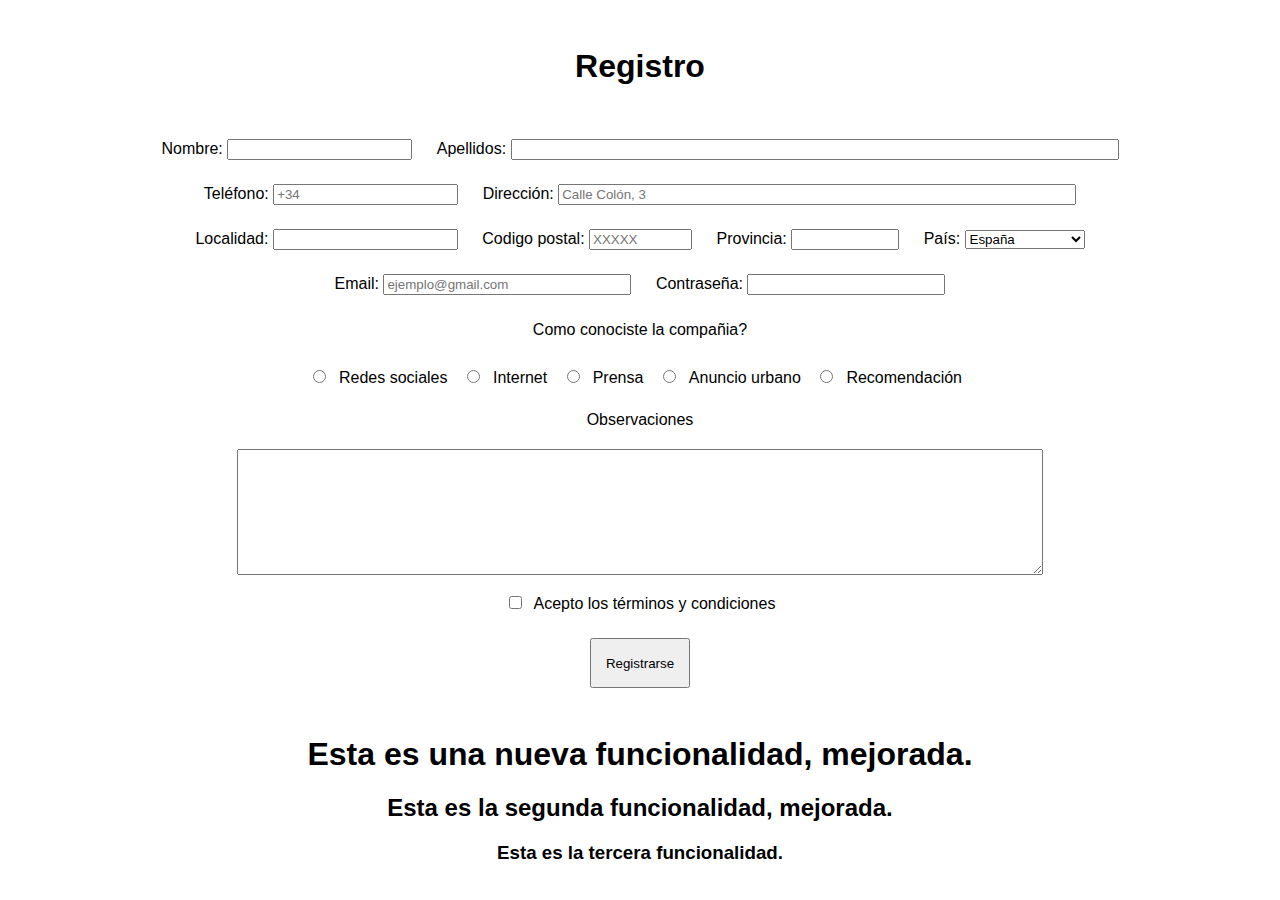
==== web_formulario/form1.html @ 785162e8 "Creación de la tercera funcionalidad" ====
<!DOCTYPE html>
<html lang="en">
<head>
    <meta charset="UTF-8">
    <meta http-equiv="X-UA-Compatible" content="IE=edge">
    <meta name="viewport" content="width=device-width, initial-scale=1.0">
    <link rel="stylesheet" href="estilos.css">
    <title>U1AE3</title>
</head>
<body>
    <h1>Registro</h1>
   
<div>

 <form>
   
        <label id="labelDesplazado">Nombre:
            <input name="nombre" type="text" required>
        </label>
        <label>Apellidos:
            <input id="apellidos" name="apellidos" type="text" required>    
        </label>
        <br>
        <label>Teléfono:
        <input maxlength="9" name="telefono" type="tel" placeholder="+34">
        </label>
        <label>Dirección: <input id="direccion" maxlength="255" type="text" placeholder="Calle Colón, 3"></label>
        <br>
        <label>Localidad: <input type="text" maxlenght="32"></label>
        <label>Codigo postal: <input id="cp" type="number" maxlength="5" placeholder="XXXXX"></label>
        <label>Provincia: <input id="provincia" type="text" maxlength="32"></label>
        <label>País: 
            <Select id ="pais" name="pais">
                <option value="AF">Afganistán</option>
                <option value="AL">Albania</option>
                <option value="DE">Alemania</option>
                <option value="AD">Andorra</option>
                <option value="AO">Angola</option>
                <option value="AI">Anguilla</option>
                <option value="AQ">Antártida</option>
                <option value="AG">Antigua y Barbuda</option>
                <option value="AN">Antillas Holandesas</option>
                <option value="SA">Arabia Saudí</option>
                <option value="DZ">Argelia</option>
                <option value="AR">Argentina</option>
                <option value="AM">Armenia</option>
                <option value="AW">Aruba</option>
                <option value="AU">Australia</option>
                <option value="AT">Austria</option>
                <option value="AZ">Azerbaiyán</option>
                <option value="BS">Bahamas</option>
                <option value="BH">Bahrein</option>
                <option value="BD">Bangladesh</option>
                <option value="BB">Barbados</option>
                <option value="BE">Bélgica</option>
                <option value="BZ">Belice</option>
                <option value="BJ">Benin</option>
                <option value="BM">Bermudas</option>
                <option value="BY">Bielorrusia</option>
                <option value="MM">Birmania</option>
                <option value="BO">Bolivia</option>
                <option value="BA">Bosnia y Herzegovina</option>
                <option value="BW">Botswana</option>
                <option value="BR">Brasil</option>
                <option value="BN">Brunei</option>
                <option value="BG">Bulgaria</option>
                <option value="BF">Burkina Faso</option>
                <option value="BI">Burundi</option>
                <option value="BT">Bután</option>
                <option value="CV">Cabo Verde</option>
                <option value="KH">Camboya</option>
                <option value="CM">Camerún</option>
                <option value="CA">Canadá</option>
                <option value="TD">Chad</option>
                <option value="CL">Chile</option>
                <option value="CN">China</option>
                <option value="CY">Chipre</option>
                <option value="VA">Ciudad del Vaticano (Santa Sede)</option>
                <option value="CO">Colombia</option>
                <option value="KM">Comores</option>
                <option value="CG">Congo</option>
                <option value="CD">Congo, República Democrática del</option>
                <option value="KR">Corea</option>
                <option value="KP">Corea del Norte</option>
                <option value="CI">Costa de Marfíl</option>
                <option value="CR">Costa Rica</option>
                <option value="HR">Croacia (Hrvatska)</option>
                <option value="CU">Cuba</option>
                <option value="DK">Dinamarca</option>
                <option value="DJ">Djibouti</option>
                <option value="DM">Dominica</option>
                <option value="EC">Ecuador</option>
                <option value="EG">Egipto</option>
                <option value="SV">El Salvador</option>
                <option value="AE">Emiratos Árabes Unidos</option>
                <option value="ER">Eritrea</option>
                <option value="SI">Eslovenia</option>
                <option value="ES" selected>España</option>
                <option value="US">Estados Unidos</option>
                <option value="EE">Estonia</option>
                <option value="ET">Etiopía</option>
                <option value="FJ">Fiji</option>
                <option value="PH">Filipinas</option>
                <option value="FI">Finlandia</option>
                <option value="FR">Francia</option>
                <option value="GA">Gabón</option>
                <option value="GM">Gambia</option>
                <option value="GE">Georgia</option>
                <option value="GH">Ghana</option>
                <option value="GI">Gibraltar</option>
                <option value="GD">Granada</option>
                <option value="GR">Grecia</option>
                <option value="GL">Groenlandia</option>
                <option value="GP">Guadalupe</option>
                <option value="GU">Guam</option>
                <option value="GT">Guatemala</option>
                <option value="GY">Guayana</option>
                <option value="GF">Guayana Francesa</option>
                <option value="GN">Guinea</option>
                <option value="GQ">Guinea Ecuatorial</option>
                <option value="GW">Guinea-Bissau</option>
                <option value="HT">Haití</option>
                <option value="HN">Honduras</option>
                <option value="HU">Hungría</option>
                <option value="IN">India</option>
                <option value="ID">Indonesia</option>
                <option value="IQ">Irak</option>
                <option value="IR">Irán</option>
                <option value="IE">Irlanda</option>
                <option value="BV">Isla Bouvet</option>
                <option value="CX">Isla de Christmas</option>
                <option value="IS">Islandia</option>
                <option value="KY">Islas Caimán</option>
                <option value="CK">Islas Cook</option>
                <option value="CC">Islas de Cocos o Keeling</option>
                <option value="FO">Islas Faroe</option>
                <option value="HM">Islas Heard y McDonald</option>
                <option value="FK">Islas Malvinas</option>
                <option value="MP">Islas Marianas del Norte</option>
                <option value="MH">Islas Marshall</option>
                <option value="UM">Islas menores de Estados Unidos</option>
                <option value="PW">Islas Palau</option>
                <option value="SB">Islas Salomón</option>
                <option value="SJ">Islas Svalbard y Jan Mayen</option>
                <option value="TK">Islas Tokelau</option>
                <option value="TC">Islas Turks y Caicos</option>
                <option value="VI">Islas Vírgenes (EEUU)</option>
                <option value="VG">Islas Vírgenes (Reino Unido)</option>
                <option value="WF">Islas Wallis y Futuna</option>
                <option value="IL">Israel</option>
                <option value="IT">Italia</option>
                <option value="JM">Jamaica</option>
                <option value="JP">Japón</option>
                <option value="JO">Jordania</option>
                <option value="KZ">Kazajistán</option>
                <option value="KE">Kenia</option>
                <option value="KG">Kirguizistán</option>
                <option value="KI">Kiribati</option>
                <option value="KW">Kuwait</option>
                <option value="LA">Laos</option>
                <option value="LS">Lesotho</option>
                <option value="LV">Letonia</option>
                <option value="LB">Líbano</option>
                <option value="LR">Liberia</option>
                <option value="LY">Libia</option>
                <option value="LI">Liechtenstein</option>
                <option value="LT">Lituania</option>
                <option value="LU">Luxemburgo</option>
                <option value="MK">Macedonia, Ex-República Yugoslava de</option>
                <option value="MG">Madagascar</option>
                <option value="MY">Malasia</option>
                <option value="MW">Malawi</option>
                <option value="MV">Maldivas</option>
                <option value="ML">Malí</option>
                <option value="MT">Malta</option>
                <option value="MA">Marruecos</option>
                <option value="MQ">Martinica</option>
                <option value="MU">Mauricio</option>
                <option value="MR">Mauritania</option>
                <option value="YT">Mayotte</option>
                <option value="MX">México</option>
                <option value="FM">Micronesia</option>
                <option value="MD">Moldavia</option>
                <option value="MC">Mónaco</option>
                <option value="MN">Mongolia</option>
                <option value="MS">Montserrat</option>
                <option value="MZ">Mozambique</option>
                <option value="NA">Namibia</option>
                <option value="NR">Nauru</option>
                <option value="NP">Nepal</option>
                <option value="NI">Nicaragua</option>
                <option value="NE">Níger</option>
                <option value="NG">Nigeria</option>
                <option value="NU">Niue</option>
                <option value="NF">Norfolk</option>
                <option value="NO">Noruega</option>
                <option value="NC">Nueva Caledonia</option>
                <option value="NZ">Nueva Zelanda</option>
                <option value="OM">Omán</option>
                <option value="NL">Países Bajos</option>
                <option value="PA">Panamá</option>
                <option value="PG">Papúa Nueva Guinea</option>
                <option value="PK">Paquistán</option>
                <option value="PY">Paraguay</option>
                <option value="PE">Perú</option>
                <option value="PN">Pitcairn</option>
                <option value="PF">Polinesia Francesa</option>
                <option value="PL">Polonia</option>
                <option value="PT">Portugal</option>
                <option value="PR">Puerto Rico</option>
                <option value="QA">Qatar</option>
                <option value="UK">Reino Unido</option>
                <option value="CF">República Centroafricana</option>
                <option value="CZ">República Checa</option>
                <option value="ZA">República de Sudáfrica</option>
                <option value="DO">República Dominicana</option>
                <option value="SK">República Eslovaca</option>
                <option value="RE">Reunión</option>
                <option value="RW">Ruanda</option>
                <option value="RO">Rumania</option>
                <option value="RU">Rusia</option>
                <option value="EH">Sahara Occidental</option>
                <option value="KN">Saint Kitts y Nevis</option>
                <option value="WS">Samoa</option>
                <option value="AS">Samoa Americana</option>
                <option value="SM">San Marino</option>
                <option value="VC">San Vicente y Granadinas</option>
                <option value="SH">Santa Helena</option>
                <option value="LC">Santa Lucía</option>
                <option value="ST">Santo Tomé y Príncipe</option>
                <option value="SN">Senegal</option>
                <option value="SC">Seychelles</option>
                <option value="SL">Sierra Leona</option>
                <option value="SG">Singapur</option>
                <option value="SY">Siria</option>
                <option value="SO">Somalia</option>
                <option value="LK">Sri Lanka</option>
                <option value="PM">St Pierre y Miquelon</option>
                <option value="SZ">Suazilandia</option>
                <option value="SD">Sudán</option>
                <option value="SE">Suecia</option>
                <option value="CH">Suiza</option>
                <option value="SR">Surinam</option>
                <option value="TH">Tailandia</option>
                <option value="TW">Taiwán</option>
                <option value="TZ">Tanzania</option>
                <option value="TJ">Tayikistán</option>
                <option value="TF">Territorios franceses del Sur</option>
                <option value="TP">Timor Oriental</option>
                <option value="TG">Togo</option>
                <option value="TO">Tonga</option>
                <option value="TT">Trinidad y Tobago</option>
                <option value="TN">Túnez</option>
                <option value="TM">Turkmenistán</option>
                <option value="TR">Turquía</option>
                <option value="TV">Tuvalu</option>
                <option value="UA">Ucrania</option>
                <option value="UG">Uganda</option>
                <option value="UY">Uruguay</option>
                <option value="UZ">Uzbekistán</option>
                <option value="VU">Vanuatu</option>
                <option value="VE">Venezuela</option>
                <option value="VN">Vietnam</option>
                <option value="YE">Yemen</option>
                <option value="YU">Yugoslavia</option>
                <option value="ZM">Zambia</option>
                <option value="ZW">Zimbabue</option>
            </Select>
        </label>
     <br>
        <label>Email: <input id="email" type="text" maxlength="255" placeholder="ejemplo@gmail.com" required></label>
        <label>Contraseña: <input id="contraseña" type="password" required></label>
     <br>
     <p>Como conociste la compañia?</p>
       <input name="comoConociste" type="radio"><label>Redes sociales</label>
       <input name="comoConociste" type="radio"><label>Internet</label>
       <input name="comoConociste" type="radio"><label>Prensa</label>
       <input name="comoConociste" type="radio"><label>Anuncio urbano</label>
       <input name="comoConociste" type="radio"><label>Recomendación</label>
   
    <br>
    <label>Observaciones</label>
    <br>
    <textarea id="observaciones"></textarea>
    <br>
    <label> <input type="checkbox"> &nbspAcepto los términos y condiciones</label>
    <br>
    <button>Registrarse</button>
    </form>

    <h1>Esta es una nueva funcionalidad, mejorada.</h1>
    <h2>Esta es la segunda funcionalidad, mejorada.</h2>
    <h3>Esta es la tercera funcionalidad.</h3>


</div>

</body>
</html>
---- web_formulario/estilos.css ----
body{

    text-align:center;
    font-family:Helvetica;

}

h1{

    margin-top:48px;

}

form{

    margin-top: 40px;

}

label{
    display: inline-block;
    margin-top:4px;
    text-align: right;
    padding: 10px;
   

}



#apellidos{

    width:600px;

}

#direccion{


    width:510px;

}

#cp{

width: 95px;

}

#pais{

    width: 120px;

}

#provincia{

    width: 100px;

}

#email{

    width: 240px;

}

#contraseña{

    width: 190px;

}

#observaciones{
    
    margin-top:10px;
    width: 800px;
    height: 120px;


}

button{

    margin-top:15px;
    height: 50px;
    width:100px

}
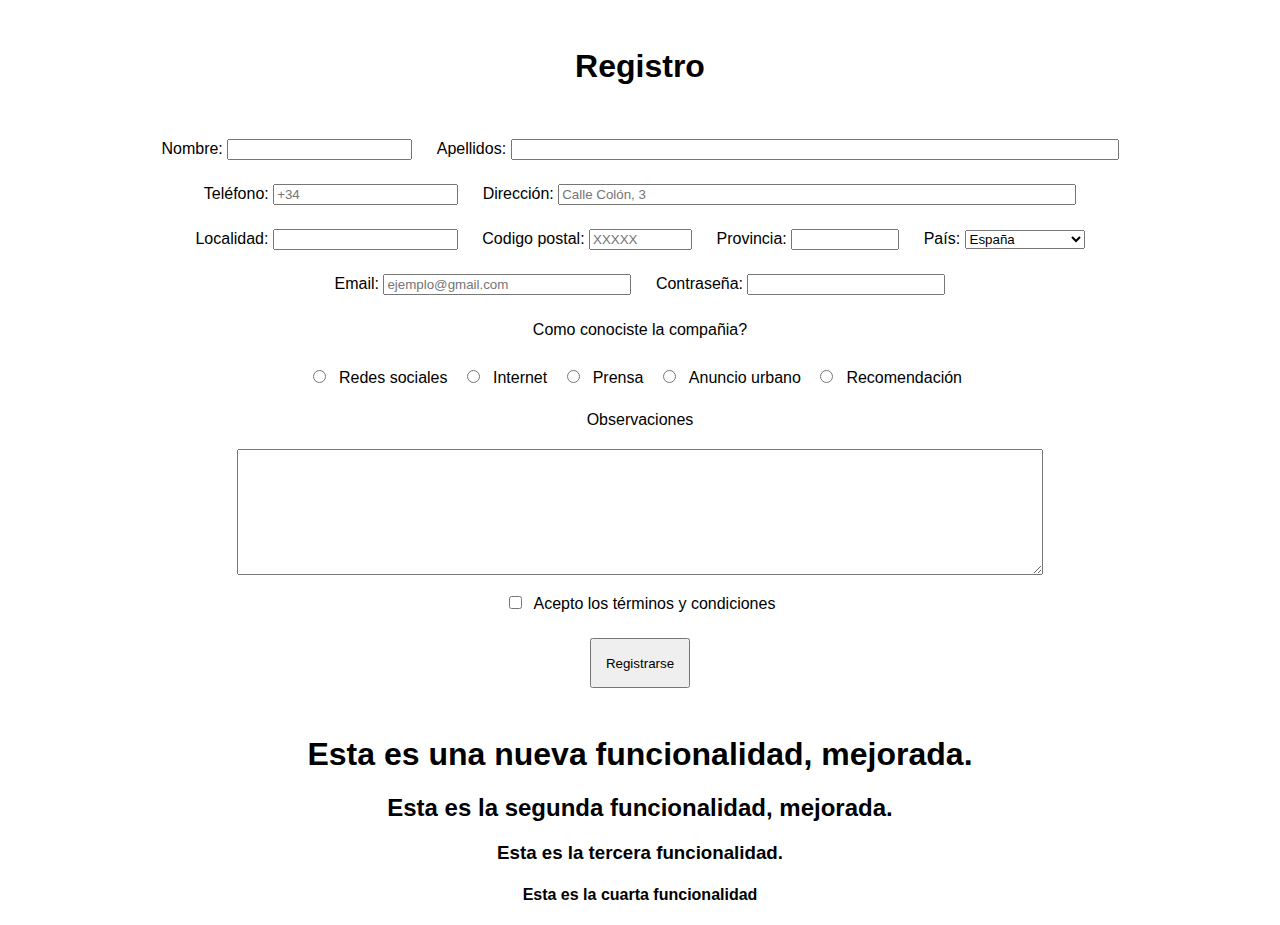
==== commit c21fbb0e: "Nueva funcionalidad 4" ====
--- a/web_formulario/form1.html
+++ b/web_formulario/form1.html
@@ -291,7 +291,8 @@
     <h1>Esta es una nueva funcionalidad, mejorada.</h1>
     <h2>Esta es la segunda funcionalidad, mejorada.</h2>
     <h3>Esta es la tercera funcionalidad.</h3>
-
+    <h4>Esta es la cuarta funcionalidad</h4>
+    
 
 </div>
 
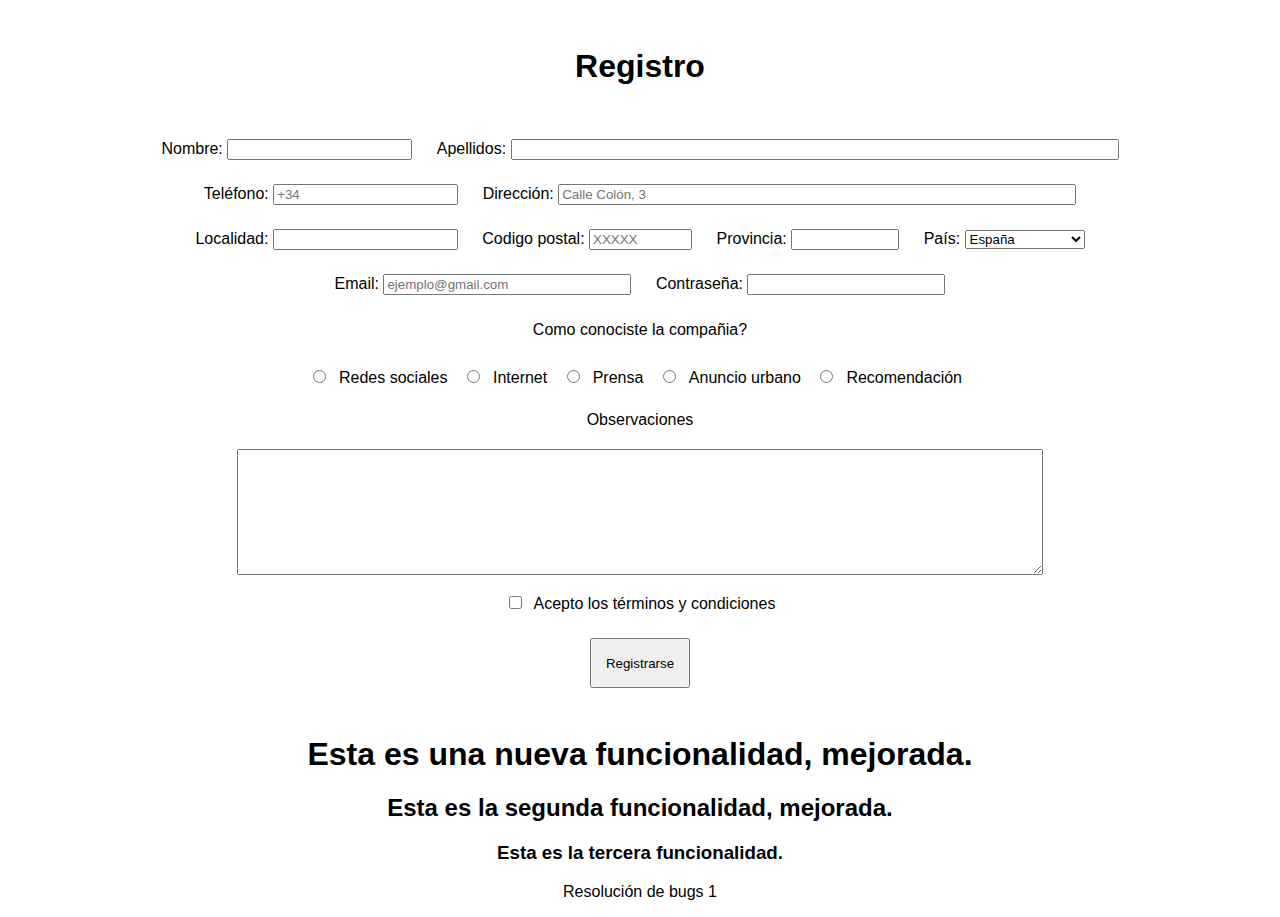
==== commit 631cdb34: "Corrección de bugs 3" ====
--- a/web_formulario/form1.html
+++ b/web_formulario/form1.html
@@ -291,7 +291,8 @@
     <h1>Esta es una nueva funcionalidad, mejorada.</h1>
     <h2>Esta es la segunda funcionalidad, mejorada.</h2>
     <h3>Esta es la tercera funcionalidad.</h3>
-    <h4>Esta es la cuarta funcionalidad</h4>
+
+    <p>Resolución de bugs 1</p>
     
 
 </div>
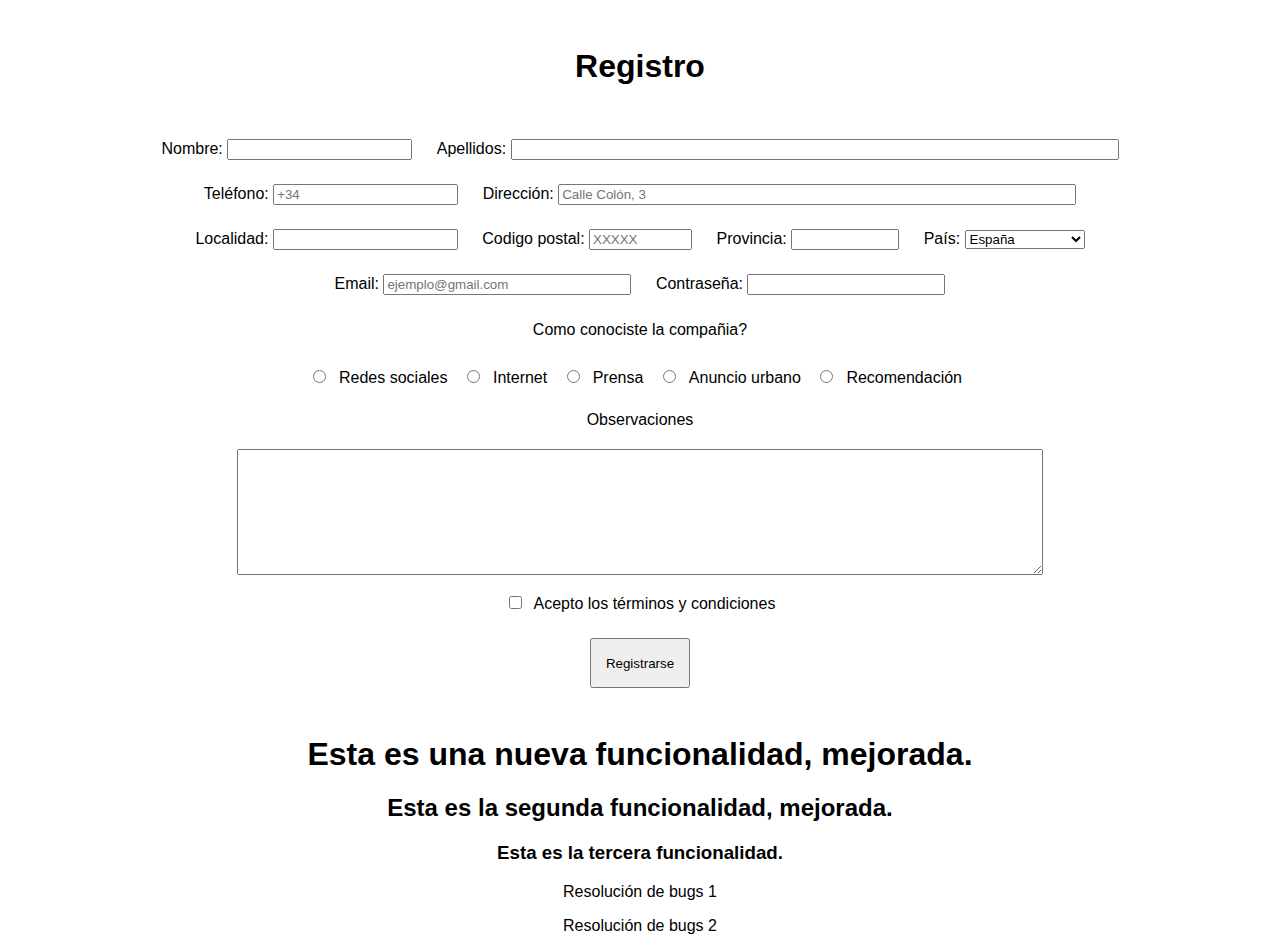
==== commit 5fb715fe: "Correción final de bugs" ====
--- a/web_formulario/form1.html
+++ b/web_formulario/form1.html
@@ -293,6 +293,7 @@
     <h3>Esta es la tercera funcionalidad.</h3>
 
     <p>Resolución de bugs 1</p>
+    <p>Resolución de bugs 2</p>
     
 
 </div>
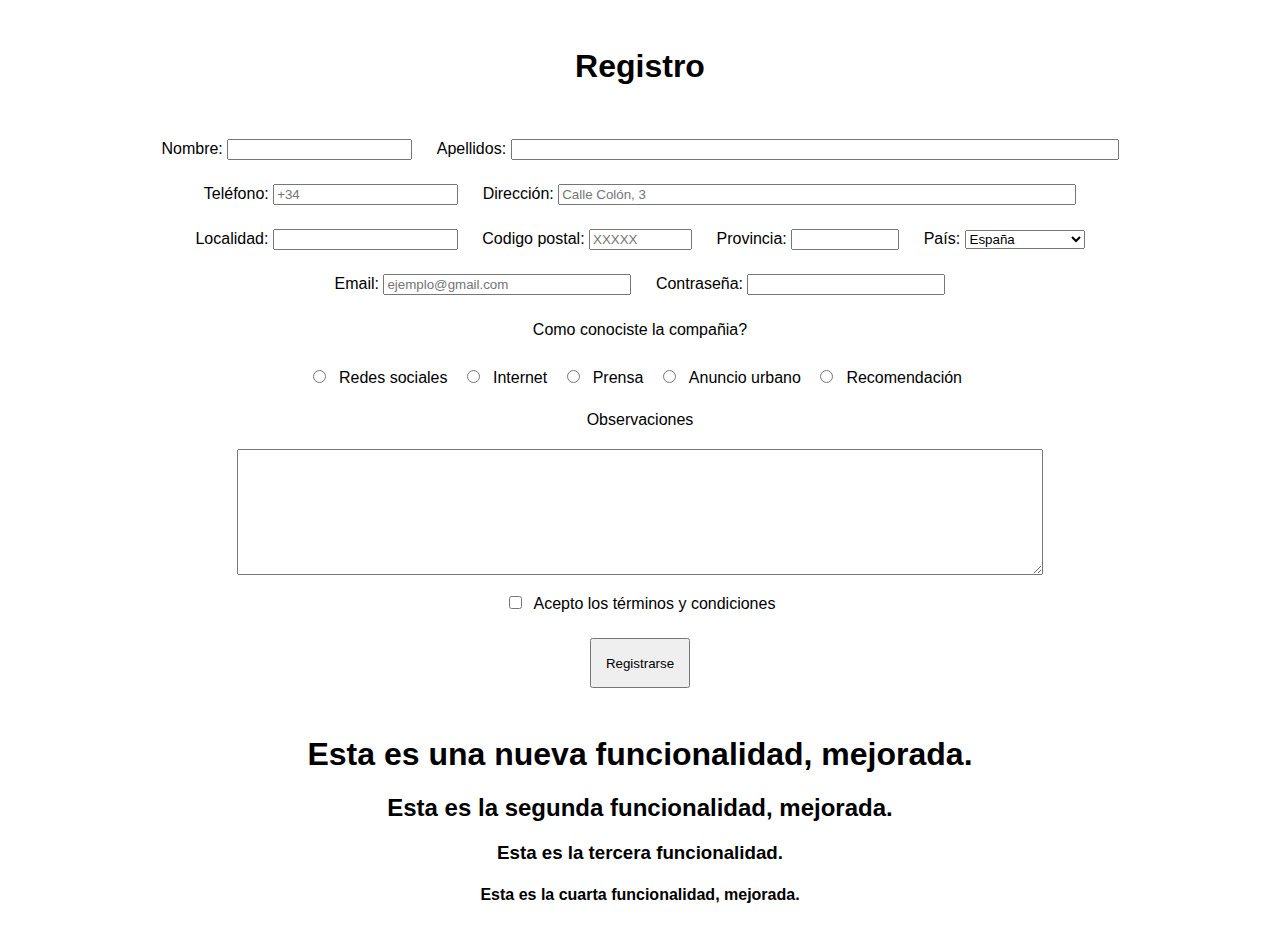
==== commit 3c3cfa2f: "Mejora de la cuarta funcionalidad." ====
--- a/web_formulario/form1.html
+++ b/web_formulario/form1.html
@@ -291,9 +291,7 @@
     <h1>Esta es una nueva funcionalidad, mejorada.</h1>
     <h2>Esta es la segunda funcionalidad, mejorada.</h2>
     <h3>Esta es la tercera funcionalidad.</h3>
-
-    <p>Resolución de bugs 1</p>
-    <p>Resolución de bugs 2</p>
+    <h4>Esta es la cuarta funcionalidad, mejorada.</h4>
     
 
 </div>
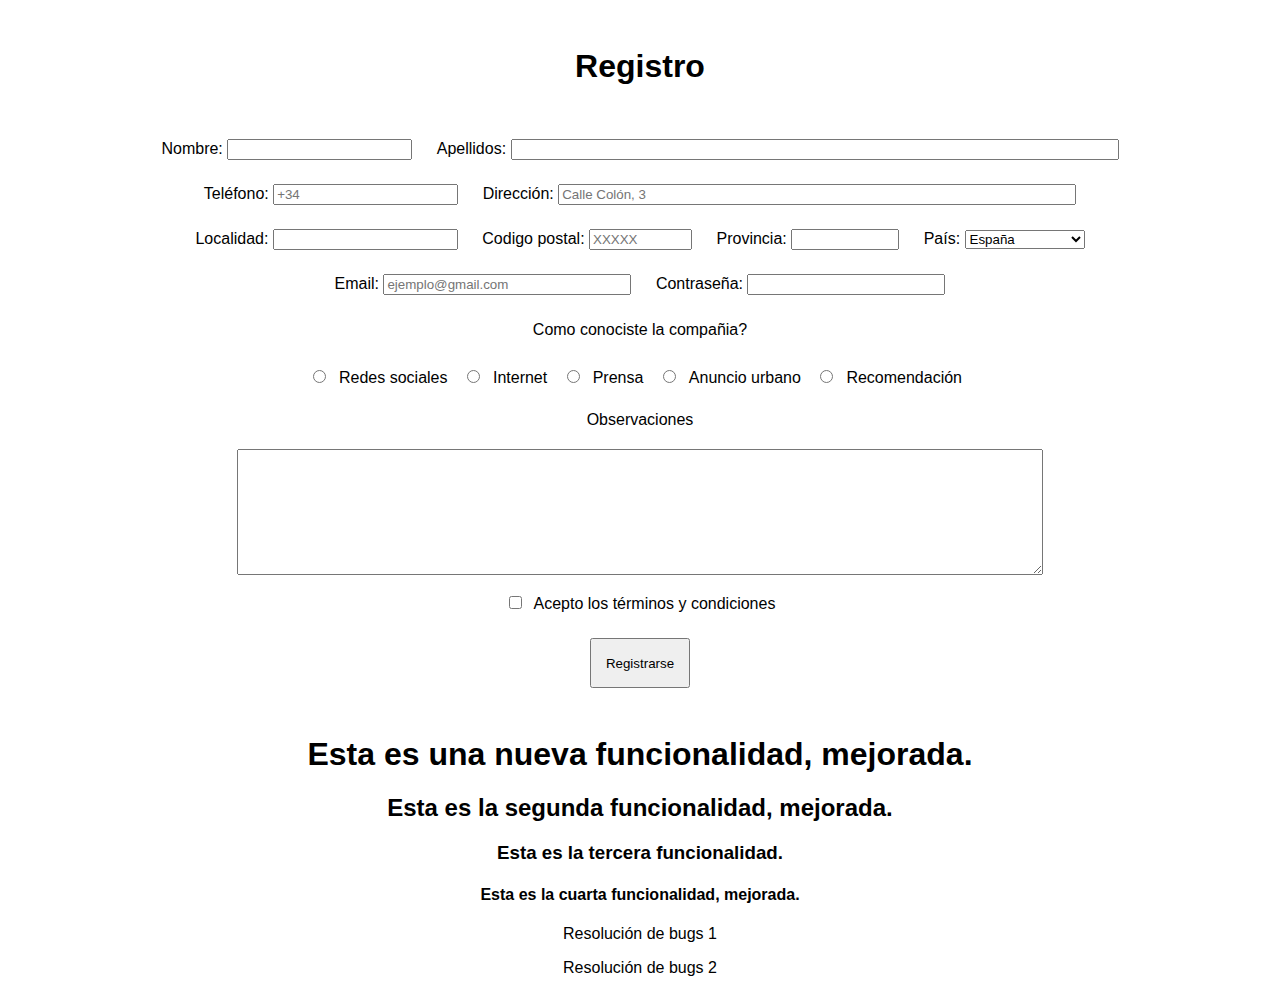
==== commit fa968092: "Merge branch 'Funcionalidad_4'" ====
--- a/web_formulario/form1.html
+++ b/web_formulario/form1.html
@@ -292,6 +292,10 @@
     <h2>Esta es la segunda funcionalidad, mejorada.</h2>
     <h3>Esta es la tercera funcionalidad.</h3>
     <h4>Esta es la cuarta funcionalidad, mejorada.</h4>
+
+    <p>Resolución de bugs 1</p>
+    <p>Resolución de bugs 2</p>
+    
     
 
 </div>
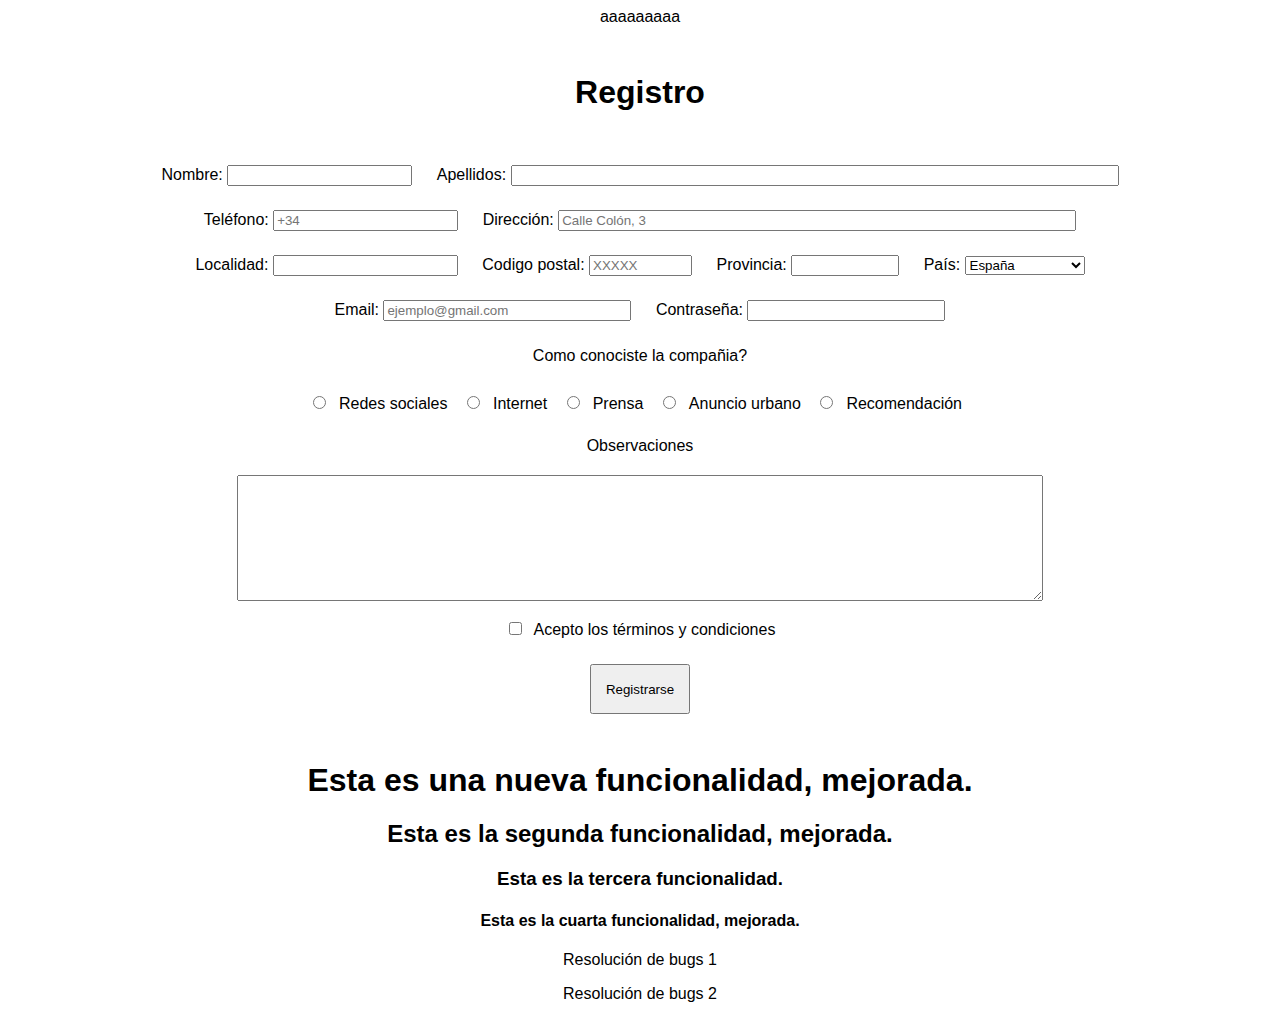
==== commit eca208ac: "Ultimo commit" ====
--- a/web_formulario/form1.html
+++ b/web_formulario/form1.html
@@ -1,5 +1,6 @@
 <!DOCTYPE html>
 <html lang="en">
+aaaaaaaaa
 <head>
     <meta charset="UTF-8">
     <meta http-equiv="X-UA-Compatible" content="IE=edge">
@@ -301,4 +302,4 @@
 </div>
 
 </body>
-</html>+</html>
